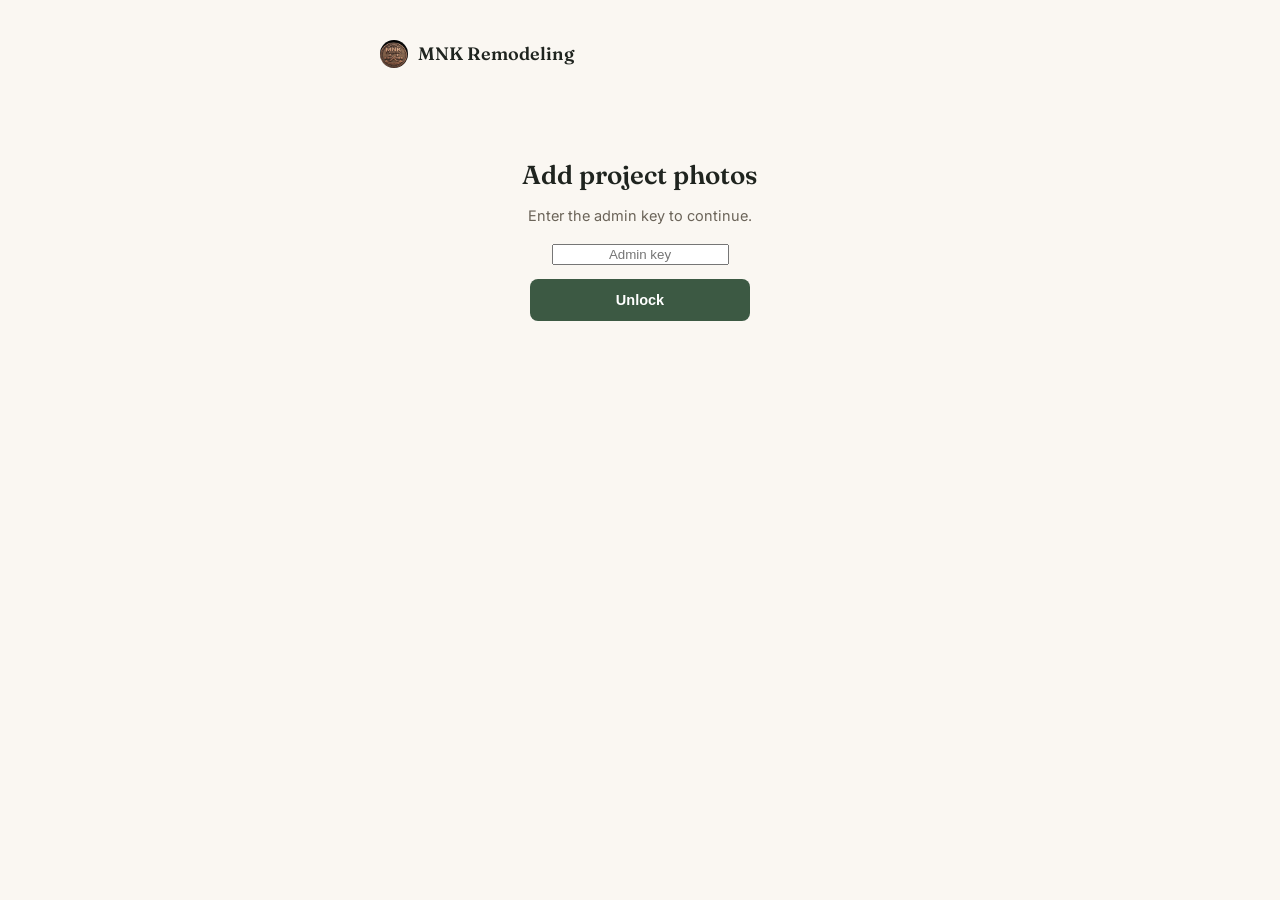
==== admin.html @ 14457ca4 "Add files via upload" ====
<!DOCTYPE html>
<html lang="en">
<head>
<meta charset="UTF-8">
<meta name="viewport" content="width=device-width, initial-scale=1, viewport-fit=cover">
<title>MNK Remodeling — Add Project Photos</title>
<meta name="robots" content="noindex, nofollow">
<link rel="icon" href="images/logo.jpg">
<link rel="preconnect" href="https://fonts.googleapis.com">
<link rel="preconnect" href="https://fonts.gstatic.com" crossorigin>
<link href="https://fonts.googleapis.com/css2?family=Fraunces:opsz,wght@9..144,600;9..144,700&family=Inter:wght@400;500;600;700&display=swap" rel="stylesheet">
<style>
  :root{
    --bg:#faf7f2; --bg-alt:#f1ebe0; --surface:#ffffff; --ink:#1f241f; --ink-dim:#6b6459;
    --line:#e4dccb; --accent:#3c5943; --accent-soft:rgba(60,89,67,0.09);
    box-sizing:border-box; padding-top:env(safe-area-inset-top,0px); padding-bottom:env(safe-area-inset-bottom,0px);
  }
  *,*::before,*::after{box-sizing:inherit;}
  body{margin:0;background:var(--bg);color:var(--ink);font-family:'Inter',sans-serif;font-size:16px;line-height:1.6;}
  h1,h2{font-family:'Fraunces',serif;font-weight:600;margin:0;}
  .wrap{max-width:560px;margin:0 auto;padding:40px 20px 80px;}
  .brand{display:flex;align-items:center;gap:10px;font-family:'Fraunces',serif;font-weight:600;font-size:18px;margin-bottom:8px;}
  .brand img{width:28px;height:28px;border-radius:50%;object-fit:cover;}
  h1{font-size:26px;margin-top:18px;}
  .sub{color:var(--ink-dim);font-size:14.5px;margin-top:8px;}
  .card{background:var(--surface);border:1px solid var(--line);border-radius:14px;padding:24px;margin-top:28px;}
  .field{margin-bottom:18px;}
  .field label{display:block;font-size:12.5px;font-weight:600;color:var(--ink-dim);margin-bottom:7px;text-transform:uppercase;letter-spacing:0.03em;}
  .field input,.field select,.field textarea{width:100%;background:var(--bg);border:1px solid var(--line);border-radius:8px;padding:11px 13px;color:var(--ink);font-family:'Inter',sans-serif;font-size:14.5px;}
  .mode-toggle{display:flex;gap:10px;margin-bottom:20px;}
  .mode-toggle button{flex:1;padding:11px;border-radius:8px;border:1px solid var(--line);background:var(--bg);font-family:'Inter',sans-serif;font-weight:600;font-size:13.5px;cursor:pointer;color:var(--ink-dim);}
  .mode-toggle button.active{background:var(--accent);color:#fff;border-color:var(--accent);}
  .hidden{display:none;}
  .drop{border:1.5px dashed var(--line);border-radius:10px;padding:24px;text-align:center;cursor:pointer;background:var(--bg);}
  .drop input{display:none;}
  .thumbs{display:grid;grid-template-columns:repeat(auto-fill,minmax(72px,1fr));gap:8px;margin-top:14px;}
  .thumbs img{width:100%;aspect-ratio:1;object-fit:cover;border-radius:6px;border:1px solid var(--line);}
  .btn{display:inline-flex;align-items:center;justify-content:center;gap:8px;width:100%;padding:13px;border-radius:8px;font-weight:600;font-size:14.5px;border:none;cursor:pointer;background:var(--accent);color:#fff;margin-top:6px;}
  .btn:disabled{opacity:0.5;cursor:not-allowed;}
  .status{margin-top:16px;font-size:13.5px;white-space:pre-wrap;}
  .status .ok{color:var(--accent);}
  .status .err{color:#b23b1f;}
  .lock{text-align:center;padding:60px 0;}
  .lock input{max-width:220px;margin:16px auto 0;display:block;text-align:center;}
</style>
</head>
<body>
<div class="wrap">
  <div class="brand"><img src="images/logo.jpg" alt="">MNK Remodeling</div>

  <div id="lockScreen" class="lock">
    <h1>Add project photos</h1>
    <p class="sub">Enter the admin key to continue.</p>
    <input type="password" id="adminKeyInput" placeholder="Admin key">
    <button class="btn" style="max-width:220px;margin:14px auto 0;" onclick="unlock()">Unlock</button>
    <p class="status" id="lockStatus"></p>
  </div>

  <div id="mainScreen" class="hidden">
    <h1>Add project photos</h1>
    <p class="sub">Upload photos straight into an existing project, or start a brand new one. This goes directly onto the live site — no coding.</p>

    <div class="card">
      <div class="mode-toggle">
        <button id="modeExistingBtn" class="active" onclick="setMode('existing')">Add to existing project</button>
        <button id="modeNewBtn" onclick="setMode('new')">Start a new project</button>
      </div>

      <div id="existingFields">
        <div class="field">
          <label for="projectSelect">Project</label>
          <select id="projectSelect"></select>
        </div>
      </div>

      <div id="newFields" class="hidden">
        <div class="field">
          <label for="serviceSelect">Service category</label>
          <select id="serviceSelect">
            <option value="bathroom">Bathroom Renovation</option>
            <option value="kitchen">Kitchen Remodeling</option>
            <option value="basement">Basement Finishing</option>
            <option value="carpentry">Custom Carpentry</option>
            <option value="flooring">Flooring & Tile</option>
            <option value="whole-home">Whole-Home Remodeling</option>
          </select>
        </div>
        <div class="field">
          <label for="titleInput">Project title</label>
          <input id="titleInput" placeholder="e.g. Smith Family Bathroom">
        </div>
        <div class="field">
          <label for="locationInput">Location (optional)</label>
          <input id="locationInput" placeholder="e.g. Naperville, IL">
        </div>
      </div>

      <div class="field">
        <label>Photos</label>
        <label class="drop" id="dropZone">
          <input type="file" id="fileInput" accept="image/*" multiple>
          <div id="dropHint">Tap to choose one or more photos</div>
          <div class="thumbs" id="thumbs"></div>
        </label>
      </div>

      <button class="btn" id="uploadBtn" disabled>Upload</button>
      <div class="status" id="uploadStatus"></div>
    </div>
  </div>
</div>

<script>
let adminKey = '';
let selectedFiles = [];
let projects = [];
let mode = 'existing';

function unlock(){
  const val = document.getElementById('adminKeyInput').value.trim();
  if(!val){ return; }
  adminKey = val;
  document.getElementById('lockScreen').classList.add('hidden');
  document.getElementById('mainScreen').classList.remove('hidden');
  loadProjects();
}

async function loadProjects(){
  try{
    const res = await fetch('projects.json');
    projects = await res.json();
    const sel = document.getElementById('projectSelect');
    sel.innerHTML = projects.map(p => `<option value="${p.folder}">${p.title} (${p.count} photo${p.count>1?'s':''})</option>`).join('');
  } catch(err){
    document.getElementById('lockStatus').innerHTML = `<span class="err">Couldn't load projects.json: ${err.message}</span>`;
  }
}

function setMode(m){
  mode = m;
  document.getElementById('modeExistingBtn').classList.toggle('active', m==='existing');
  document.getElementById('modeNewBtn').classList.toggle('active', m==='new');
  document.getElementById('existingFields').classList.toggle('hidden', m!=='existing');
  document.getElementById('newFields').classList.toggle('hidden', m!=='new');
}

const fileInput = document.getElementById('fileInput');
const dropZone = document.getElementById('dropZone');
const thumbs = document.getElementById('thumbs');
const uploadBtn = document.getElementById('uploadBtn');

dropZone.addEventListener('click', ()=> fileInput.click());
fileInput.addEventListener('change', e=>{
  selectedFiles = Array.from(e.target.files);
  thumbs.innerHTML = '';
  selectedFiles.forEach(f=>{
    const img = document.createElement('img');
    img.src = URL.createObjectURL(f);
    thumbs.appendChild(img);
  });
  document.getElementById('dropHint').textContent = selectedFiles.length
    ? `${selectedFiles.length} photo${selectedFiles.length>1?'s':''} selected — tap to change`
    : 'Tap to choose one or more photos';
  uploadBtn.disabled = selectedFiles.length === 0;
});

function fileToDataUri(file){
  return new Promise((resolve, reject)=>{
    const reader = new FileReader();
    reader.onload = ()=> resolve(reader.result);
    reader.onerror = reject;
    reader.readAsDataURL(file);
  });
}

uploadBtn.addEventListener('click', async ()=>{
  if(selectedFiles.length === 0) return;
  uploadBtn.disabled = true;
  const statusEl = document.getElementById('uploadStatus');
  statusEl.innerHTML = '';

  const base = mode === 'existing'
    ? { mode: 'existing', folder: document.getElementById('projectSelect').value }
    : {
        mode: 'new',
        service: document.getElementById('serviceSelect').value,
        title: document.getElementById('titleInput').value.trim(),
        location: document.getElementById('locationInput').value.trim()
      };

  if(mode === 'new' && !base.title){
    statusEl.innerHTML = '<span class="err">Give the new project a title first.</span>';
    uploadBtn.disabled = false;
    return;
  }

  let firstNewFolder = null;

  for(let i=0; i<selectedFiles.length; i++){
    const file = selectedFiles[i];
    statusEl.innerHTML += `Uploading ${i+1} / ${selectedFiles.length}…\n`;
    try{
      const dataUri = await fileToDataUri(file);
      // After the first photo of a brand-new project, keep adding to that
      // same new project instead of creating a second new one.
      const payload = (mode === 'new' && firstNewFolder)
        ? { mode: 'existing', folder: firstNewFolder, adminKey, photo: dataUri }
        : { ...base, adminKey, photo: dataUri };

      const res = await fetch('/api/upload-photo', {
        method: 'POST',
        headers: { 'Content-Type': 'application/json' },
        body: JSON.stringify(payload)
      });
      const data = await res.json();
      if(!res.ok || data.error) throw new Error(data.error || `HTTP ${res.status}`);

      if(mode === 'new' && !firstNewFolder) firstNewFolder = data.folder;
      statusEl.innerHTML += `<span class="ok">✓ Photo ${data.photoIndex} added to "${data.project}"</span>\n`;
    } catch(err){
      statusEl.innerHTML += `<span class="err">✗ Failed: ${err.message}</span>\n`;
    }
  }

  statusEl.innerHTML += '\nDone. The live site will update automatically in about a minute.';
  selectedFiles = [];
  thumbs.innerHTML = '';
  document.getElementById('dropHint').textContent = 'Tap to choose one or more photos';
  uploadBtn.disabled = true;
  loadProjects();
});

document.getElementById('adminKeyInput').addEventListener('keydown', e=>{
  if(e.key === 'Enter') unlock();
});
</script>
</body>
</html>
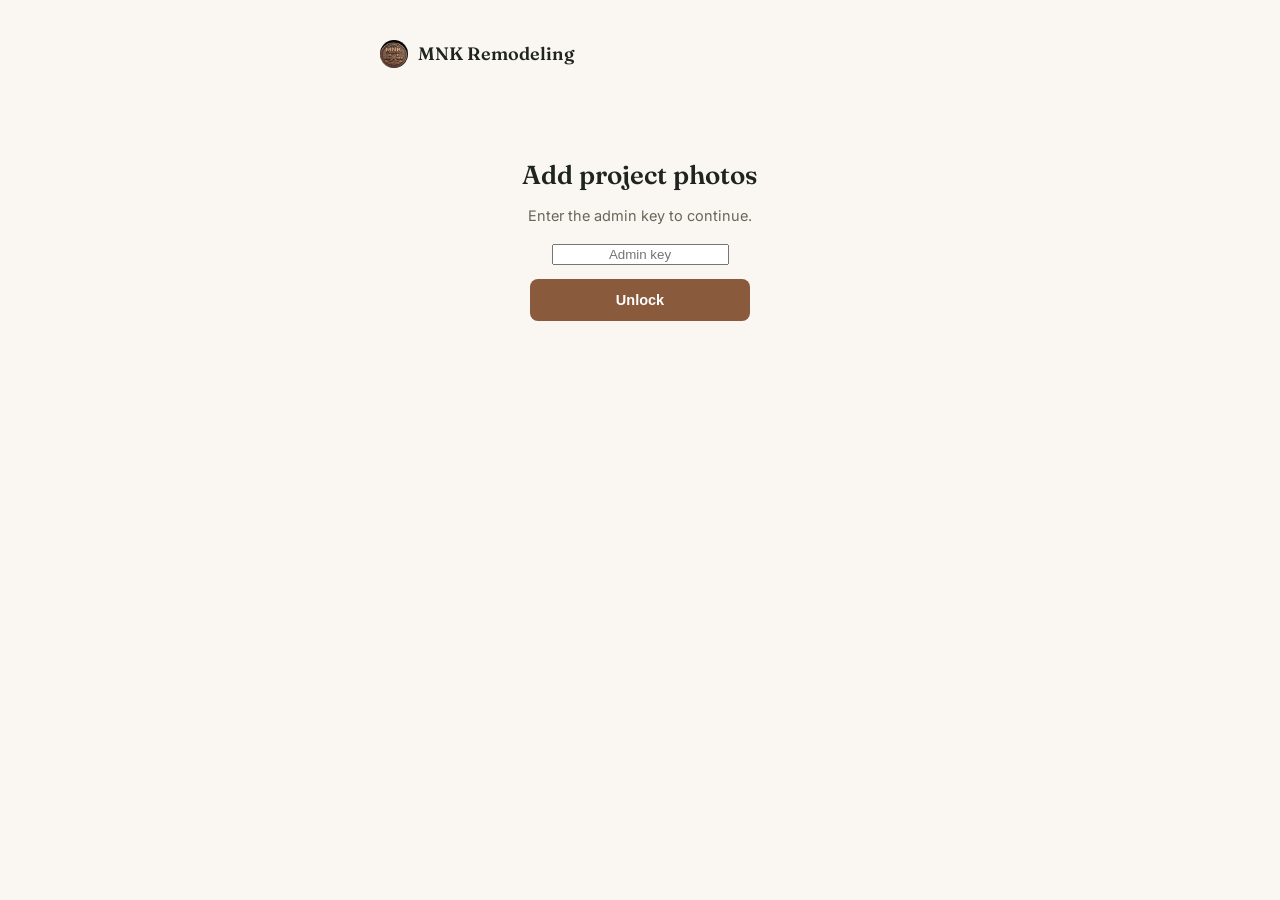
==== commit d179f6ba: "Update admin.html" ====
--- a/admin.html
+++ b/admin.html
@@ -12,7 +12,7 @@
 <style>
   :root{
     --bg:#faf7f2; --bg-alt:#f1ebe0; --surface:#ffffff; --ink:#1f241f; --ink-dim:#6b6459;
-    --line:#e4dccb; --accent:#3c5943; --accent-soft:rgba(60,89,67,0.09);
+    --line:#e4dccb; --accent:#8a5a3c; --accent-soft:rgba(138,90,60,0.09);
     box-sizing:border-box; padding-top:env(safe-area-inset-top,0px); padding-bottom:env(safe-area-inset-bottom,0px);
   }
   *,*::before,*::after{box-sizing:inherit;}
@@ -62,8 +62,9 @@
 
     <div class="card">
       <div class="mode-toggle">
-        <button id="modeExistingBtn" class="active" onclick="setMode('existing')">Add to existing project</button>
-        <button id="modeNewBtn" onclick="setMode('new')">Start a new project</button>
+        <button id="modeExistingBtn" class="active" onclick="setMode('existing')">Add photos</button>
+        <button id="modeNewBtn" onclick="setMode('new')">New project</button>
+        <button id="modeDeleteBtn" onclick="setMode('delete')">Delete project</button>
       </div>
 
       <div id="existingFields">
@@ -71,6 +72,14 @@
           <label for="projectSelect">Project</label>
           <select id="projectSelect"></select>
         </div>
+      </div>
+
+      <div id="deleteFields" class="hidden">
+        <div class="field">
+          <label for="deleteSelect">Project to delete</label>
+          <select id="deleteSelect"></select>
+        </div>
+        <p class="sub" style="margin-top:-4px;">This permanently removes the project and all its photos from the live site and from GitHub. It cannot be undone.</p>
       </div>
 
       <div id="newFields" class="hidden">
@@ -95,7 +104,7 @@
         </div>
       </div>
 
-      <div class="field">
+      <div class="field" id="photosField">
         <label>Photos</label>
         <label class="drop" id="dropZone">
           <input type="file" id="fileInput" accept="image/*" multiple>
@@ -129,8 +138,9 @@
   try{
     const res = await fetch('projects.json');
     projects = await res.json();
-    const sel = document.getElementById('projectSelect');
-    sel.innerHTML = projects.map(p => `<option value="${p.folder}">${p.title} (${p.count} photo${p.count>1?'s':''})</option>`).join('');
+    const optionsHtml = projects.map(p => `<option value="${p.folder}">${p.title} (${p.count} photo${p.count>1?'s':''})</option>`).join('');
+    document.getElementById('projectSelect').innerHTML = optionsHtml;
+    document.getElementById('deleteSelect').innerHTML = optionsHtml;
   } catch(err){
     document.getElementById('lockStatus').innerHTML = `<span class="err">Couldn't load projects.json: ${err.message}</span>`;
   }
@@ -140,8 +150,14 @@
   mode = m;
   document.getElementById('modeExistingBtn').classList.toggle('active', m==='existing');
   document.getElementById('modeNewBtn').classList.toggle('active', m==='new');
+  document.getElementById('modeDeleteBtn').classList.toggle('active', m==='delete');
   document.getElementById('existingFields').classList.toggle('hidden', m!=='existing');
   document.getElementById('newFields').classList.toggle('hidden', m!=='new');
+  document.getElementById('deleteFields').classList.toggle('hidden', m!=='delete');
+  document.getElementById('photosField').classList.toggle('hidden', m==='delete');
+  const btn = document.getElementById('uploadBtn');
+  btn.textContent = m === 'delete' ? 'Delete project' : 'Upload';
+  btn.disabled = m === 'delete' ? false : selectedFiles.length === 0;
 }
 
 const fileInput = document.getElementById('fileInput');
@@ -174,6 +190,7 @@
 }
 
 uploadBtn.addEventListener('click', async ()=>{
+  if(mode === 'delete') return handleDeleteClick();
   if(selectedFiles.length === 0) return;
   uploadBtn.disabled = true;
   const statusEl = document.getElementById('uploadStatus');
@@ -230,6 +247,38 @@
   loadProjects();
 });
 
+async function handleDeleteClick(){
+  const sel = document.getElementById('deleteSelect');
+  const folder = sel.value;
+  const label = sel.options[sel.selectedIndex] ? sel.options[sel.selectedIndex].textContent : folder;
+  if(!folder) return;
+
+  const sure = confirm(`Delete "${label}" and all its photos? This cannot be undone.`);
+  if(!sure) return;
+
+  uploadBtn.disabled = true;
+  const statusEl = document.getElementById('uploadStatus');
+  statusEl.innerHTML = 'Deleting…\n';
+
+  try{
+    const res = await fetch('/api/upload-photo', {
+      method: 'POST',
+      headers: { 'Content-Type': 'application/json' },
+      body: JSON.stringify({ mode: 'delete', folder, adminKey })
+    });
+    const data = await res.json();
+    if(!res.ok || data.error) throw new Error(data.error || `HTTP ${res.status}`);
+    statusEl.innerHTML += `<span class="ok">✓ Deleted "${data.deleted}" (${data.photosDeleted} photo${data.photosDeleted>1?'s':''})</span>\n`;
+    statusEl.innerHTML += '\nDone. The live site will update automatically in about a minute.';
+  } catch(err){
+    statusEl.innerHTML += `<span class="err">✗ Failed: ${err.message}</span>\n`;
+  }
+
+  uploadBtn.disabled = false;
+  loadProjects();
+}
+
+
 document.getElementById('adminKeyInput').addEventListener('keydown', e=>{
   if(e.key === 'Enter') unlock();
 });
